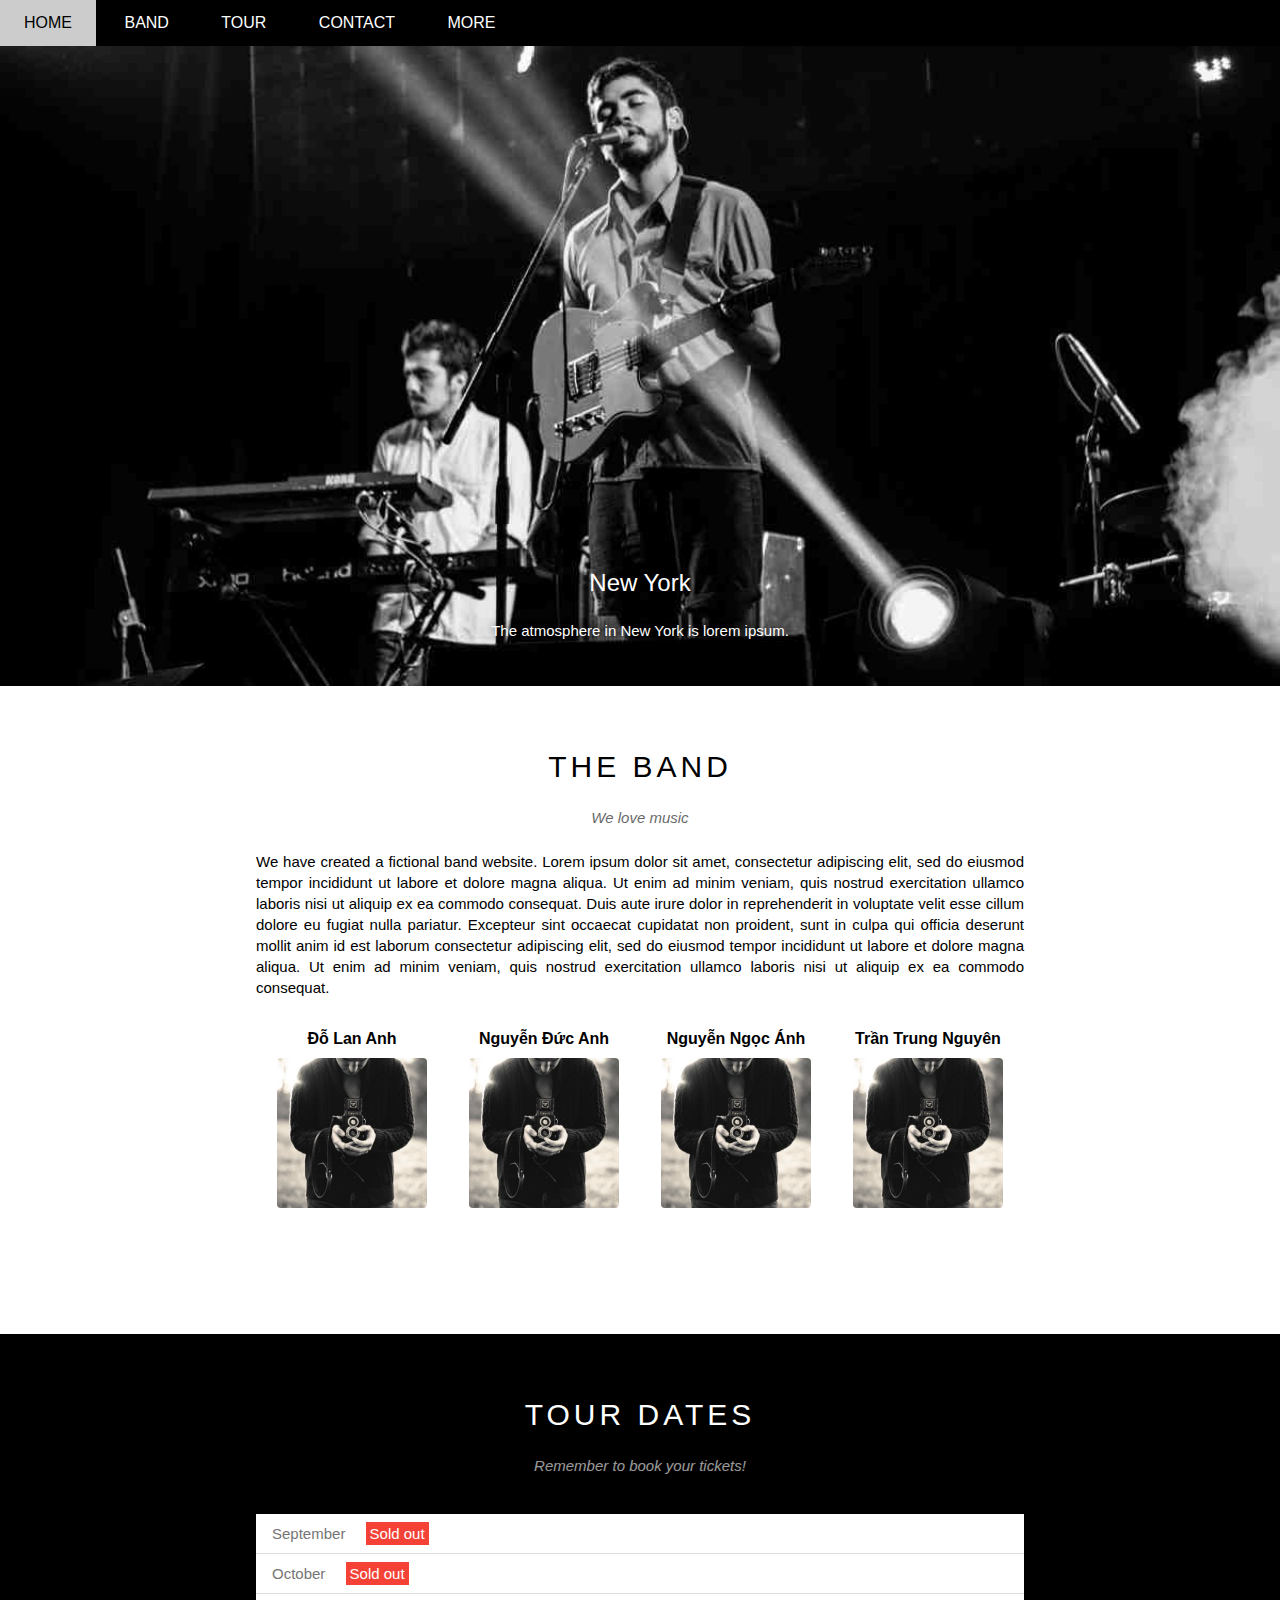
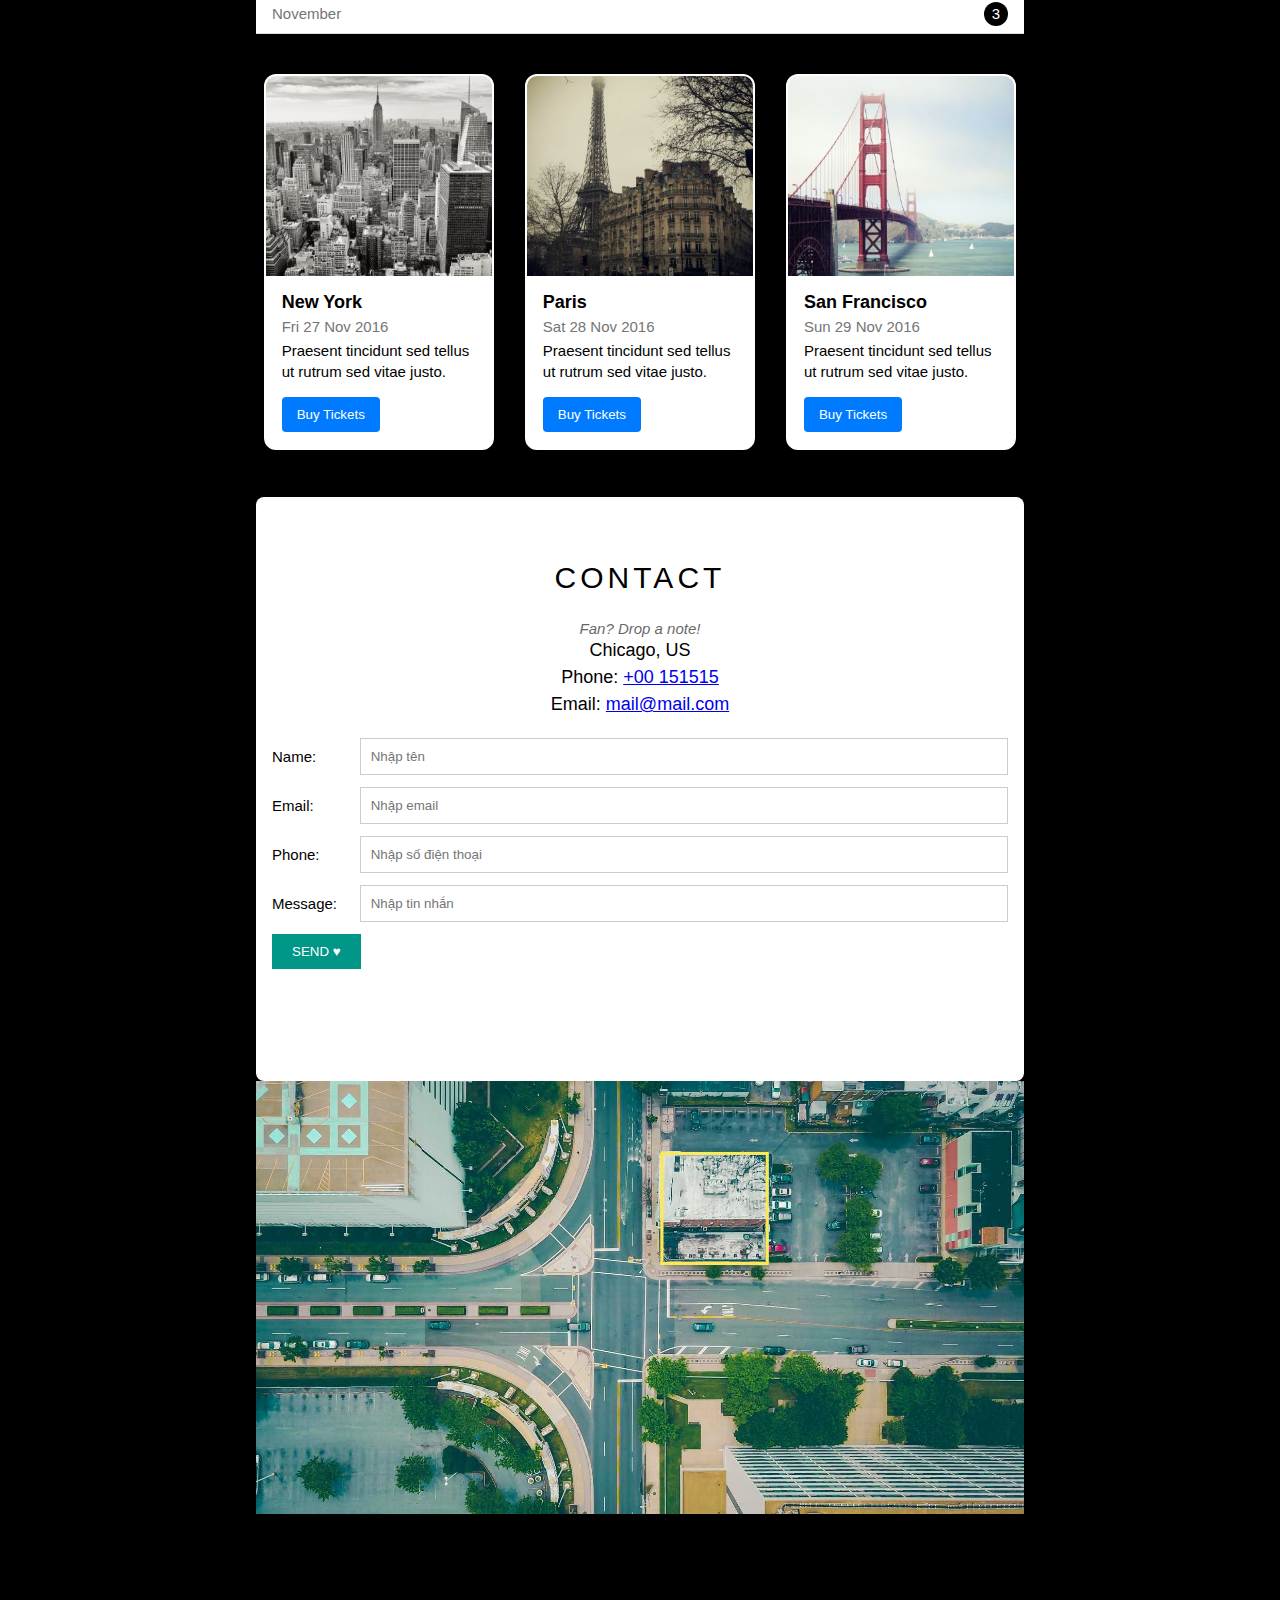
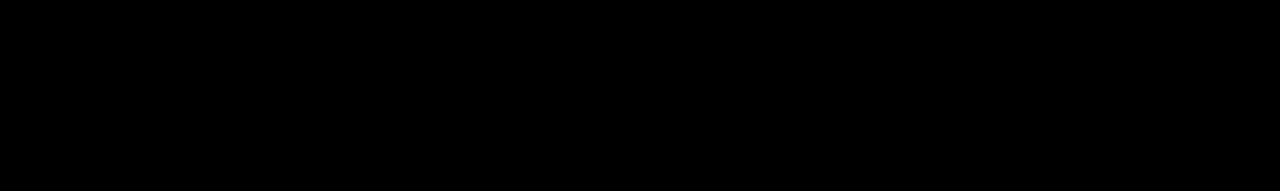
==== concert_ticket/index.html @ 75340928 "Giải quyết xung đột và cập nhật" ====
<!DOCTYPE html>
<html lang="en">
<head>
    <meta charset="UTF-8">
    <meta http-equiv="X-UA-Compatible" content="IE=edge">
    <meta name="viewport" content="width=device-width, initial-scale=1.0">
    <title>W3.CSS Template</title>
    <link rel="icon" type="image/x-icon" href="https://www.w3schools.com/favicon.ico">
    <link rel="stylesheet" href="./assets/css/style.css">
    <link rel="stylesheet" href="./assets/css/responsive.css">
</head>
<body>
    <div id="main">
        <div id="header">
            <!-- Begin: Nav -->
            <ul id="nav">
                <li><a href="#">Home</a></li>
                <li><a href="#band">Band</a></li>
                <li><a href="#tour">Tour</a></li>
                <li><a href="#contact">Contact</a></li>
                <li>
                    <a href="#">
                        More
                        <i class="nav-arrow-down fa-solid fa-sort-down"></i>
                    </a>
                    <ul class="subnav">
                        <li><a href="#">Merchandise</a></li>
                        <li><a href="#">Extras</a></li>
                        <li><a href="#">Media</a></li>
                    </ul>
                </li>
            </ul>
            <!-- End: Nav -->

            <!-- Mobile menu button -->
            <div id="mobile-menu" class="mobile-menu-btn">
                <i class="menu-icon fa-solid fa-bars"></i>
            </div>

            <!-- Search button -->
            <div class="search-btn">
                <i class="search-icon fa-solid fa-magnifying-glass"></i>
            </div>
        </div>

        <div id="slider">
            <div class="text-content">
                <h2 class="text-heading">New York</h2>
                <div class="text-decription">The atmosphere in New York is lorem ipsum.</div>
            </div>
        </div>

        <div id="content">
            <!-- About section-->
            <div id="band" class="content-section">
                <h2 class="section-heading">THE BAND</h2>
                <p class="section-sub-heading">We love music</p>
                <p class="about-text">
                    We have created a fictional band website. Lorem ipsum dolor sit amet, consectetur adipiscing elit, sed do eiusmod tempor incididunt ut labore et dolore magna aliqua. Ut enim ad minim veniam, quis nostrud exercitation ullamco laboris nisi ut aliquip ex ea commodo consequat. Duis aute irure dolor in reprehenderit in voluptate velit esse cillum dolore eu fugiat nulla pariatur. Excepteur sint occaecat cupidatat non proident, sunt in culpa qui officia deserunt mollit anim id est laborum consectetur adipiscing elit, sed do eiusmod tempor incididunt ut labore et dolore magna aliqua. Ut enim ad minim veniam, quis nostrud exercitation ullamco laboris nisi ut aliquip ex ea commodo consequat.
                </p>
                <div class="row members-list">
                    <div class="col col-third s-col-full mt-32 text-center">
                        <p class="member-name">Đỗ Lan Anh</p>
                        <img src="./assets/img/bandmember.jpg" alt="Name" class="member-img">
                    </div>
                    <div class="col col-third s-col-full mt-32 text-center">
                        <p class="member-name">Nguyễn Đức Anh</p>
                        <img src="./assets/img/bandmember.jpg" alt="Name" class="member-img">
                    </div>
                    <div class="col col-third s-col-full mt-32 text-center">
                        <p class="member-name">Nguyễn Ngọc Ánh</p>
                        <img src="./assets/img/bandmember.jpg" alt="Name" class="member-img">
                    </div>
                    <div class="col col-third s-col-full mt-32 text-center">
                        <p class="member-name">Trần Trung Nguyên</p>
                        <img src="./assets/img/bandmember.jpg" alt="Name" class="member-img">
                    </div>
                </div>
            </div>

            <!-- Tour section-->
            <div id="tour" class="tour-section">
                <div class="content-section">
                    <h2 class="section-heading text-white">TOUR DATES</h2>
                    <p class="section-sub-heading text-white">Remember to book your tickets!</p>
                    
                    <ul class="tickets-list">
                        <li>September <span class="sold-out">Sold out</span></li>
                        <li>October <span class="sold-out">Sold out</span></li>
                        <li>November <span class="quantity">3</span></li>
                    </ul>



                    
<!-- Places -->
<!-- Places -->
<!-- Cơ chế Ticket -->
<div class="places-list">
    <audio id="newyork-sound" src="./assets/audio/tay_cruel_summer.mp3" preload="auto"></audio>
    <audio id="paris-sound" src="./assets/audio/attention.mp3" preload="auto"></audio>
    <audio id="sanfran-sound" src="./assets/audio/lovely.mp3" preload="auto"></audio>

    <div class="ticket" 
         onmouseover="document.getElementById('newyork-sound').play();" 
         onmouseout="document.getElementById('newyork-sound').pause(); document.getElementById('newyork-sound').currentTime = 0;">
        <img src="./assets/img/newyork.jpg" alt="New York" class="place-img">
        <div class="place-body">
            <h3 class="place-heading">New York</h3>
            <p class="place-time">Fri 27 Nov 2016</p>
            <p class="pace-desc">Praesent tincidunt sed tellus ut rutrum sed vitae justo.</p>
            <button class="btn js-buy-ticket">Buy Tickets</button>
        </div>
    </div>
    
    <div class="ticket" 
         onmouseover="document.getElementById('paris-sound').play();" 
         onmouseout="document.getElementById('paris-sound').pause(); document.getElementById('paris-sound').currentTime = 0;">
        <img src="./assets/img/paris.jpg" alt="Paris" class="place-img">
        <div class="place-body">
            <h3 class="place-heading">Paris</h3>
            <p class="place-time">Sat 28 Nov 2016</p>
            <p class="pace-desc">Praesent tincidunt sed tellus ut rutrum sed vitae justo.</p>
            <button class="btn js-buy-ticket">Buy Tickets</button>
        </div>
    </div>
    
    <div class="ticket" 
         onmouseover="document.getElementById('sanfran-sound').play();" 
         onmouseout="document.getElementById('sanfran-sound').pause(); document.getElementById('sanfran-sound').currentTime = 0;">
        <img src="./assets/img/sanfran.jpg" alt="San Francisco" class="place-img">
        <div class="place-body">
            <h3 class="place-heading">San Francisco</h3>
            <p class="place-time">Sun 29 Nov 2016</p>
            <p class="pace-desc">Praesent tincidunt sed tellus ut rutrum sed vitae justo.</p>
            <button class="btn js-buy-ticket">Buy Tickets</button>
        </div>
    </div>
</div>


<!-- Begin: Contact section -->
<div id="contact" class="content-section">
    <h2 class="section-heading">CONTACT</h2>
    <p class="section-sub-heading">Fan? Drop a note!</p>

    <div class="contact-content">
        <!-- Thông tin liên hệ -->
        <div class="contact-info">
            <p><i class="fa-solid fa-location-dot"></i> Chicago, US</p>
            <p><i class="fa-solid fa-phone"></i> Phone: <a href="tel:+00 151515">+00 151515</a></p>
            <p><i class="fa-solid fa-envelope"></i> Email: <a href="mailto:mail@mail.com">mail@mail.com</a></p>
        </div>

        <!-- Form nhập liệu -->
        <div class="contact-form">
            <form action="">
                <div class="form-group">
                    <label for="name">Name:</label>
                    <input type="text" id="name" name="name" placeholder="Nhập tên" class="form-control" required>
                </div>
                <div class="form-group">
                    <label for="email">Email:</label>
                    <input type="email" id="email" name="email" placeholder="Nhập email" class="form-control" required>
                </div>
                <div class="form-group">
                    <label for="phone">Phone:</label>
                    <input type="text" id="phone" name="phone" placeholder="Nhập số điện thoại" class="form-control" required>
                </div>
                <div class="form-group">
                    <label for="message">Message:</label>
                    <input type="text" id="message" name="message" placeholder="Nhập tin nhắn" class="form-control" required>
                </div>
                <input class="contact-submit-btn" type="submit" value="SEND ♥">
            </form>
        </div>
    </div>
</div>



            <!-- End: Contact section -->

            <div class="map-section">
                <img src="./assets/img/map.jpg" alt="Map">
            </div>
        </div>

        <div id="footer">
            <div class="social-list">
                <a href=""><i class="fa-brands fa-facebook-square"></i></a>
                <a href=""><i class="fa-brands fa-instagram"></i></a>
                <a href=""><i class="fa-brands fa-snapchat-square"></i></a>
                <a href=""><i class="fa-brands fa-pinterest-p"></i></a>
                <a href=""><i class="fa-brands fa-twitter"></i></a>
                <a href=""><i class="fa-brands fa-linkedin-in"></i></a>
            </div>
            <p class="coppyright">Powered by <a href="">w3.css</a></p>
        </div>
    </div>
    <div class="modal js-modal">
        <div class="modal-container js-modal-container">
            <div class="modal-close js-modal-close">
                <i class="fa-solid fa-xmark"></i>
            </div>

            <header class="modal-header">
                <i class="modal-heading-icon fa-solid fa-suitcase"></i>
                Tickets
            </header>

            <div class="modal-body">
                <label for="ticket-quantity" class="modal-label">
                    <i class="fa-solid fa-cart-shopping"></i>
                    Tickets, $15 per person
                </label>
                <input id="ticket-quantity"  type="text" class="modal-input" placeholder="How many?">

                <label for="tickets-email" class="modal-label">
                    <i class="fa-solid fa-user"></i>
                    Send to
                </label>
                <input id="tickets-email" type="email" class="modal-input" placeholder="Enter email">

                <button id="buy-tickets">Pay
                    <i class="fa-solid fa-check"></i>
                </button>
            </div>

            <footer class="modal-footer">
                <p class="modal-help">Need <a href="">help?</a></p>
            </footer>
        </div>
    </div>

    <script>
        var header = document.getElementById('header');
        var mobileMenu = document.getElementById('mobile-menu');
        var headerHeight = header.clientHeight;

        // Đóng/mở mobile menu 
        mobileMenu.onclick = function() {
            var isClosed = header.clientHeight === headerHeight;
            if (isClosed) {
                header.style.height = 'auto';
            } else {
                header.style.height = null;
            }
        }

        // Tự động đóng khi chọn menu
        var menuItems = document.querySelectorAll('#nav li a[href*="#"');
        for (var i = 0; i< menuItems.length; i++) {
            var menuItem = menuItems[i];
            
            menuItem.onclick = function(event) {
                var isParentMenu = this.nextElementSibling && this.nextElementSibling.classList.contains('subnav')
                if (isParentMenu) {
                    event.preventDefault();
                } else {
                    header.style.height = null;
                }
            }
        }
    </script>

<!-- Script Modal -->
    <script>
        const buyBtns = document.querySelectorAll('.js-buy-ticket')
        const modal = document.querySelector('.js-modal')
        const modalContainer = document.querySelector('.js-modal-container')
        const modalClose = document.querySelector('.js-modal-close')

        // Hàm hiển thị modal mua vé (thêm class open vào modal)
        function showBuyTickets() {
            modal.classList.add('open')
        }

        // Hàm ẩn modal mua vé (gỡ bỏ class open cảu modal)
        function hideBuyTickets() {
            modal.classList.remove('open')
        }

        // Lặp qua từng thẻ button và nghe hành vi click
        for ( const buyBtn of buyBtns) {
            buyBtn.addEventListener('click', showBuyTickets)
        }

        // Nghe hành vi click vào button close
        modalClose.addEventListener('click', hideBuyTickets)

        modal.addEventListener('click', hideBuyTickets)

        modalContainer.addEventListener('click', function (event) {
            event.stopPropagation()
        })
    </script>
</body>
</html>
---- concert_ticket/assets/css/style.css ----
/* Reset CSS */
* {
    padding: 0;
    margin: 0;
    box-sizing: border-box;
}
html {
    scroll-behavior: smooth;
    font-family: Arial, Helvetica, sans-serif;
}
/*
1. Từ ngoài Vào trong
2. Từ trên xuống dưới
3. Tổng quan đến chi tiết
*/

/*
1. Vị trí
2. Kích thước (width, height)
3. Màu sắc
4. Kiểu dáng (kiểu chữ, hình tròn, vuông,...)
*/

/* Common */
.clear {
    clear: both;
}

.text-white {
    color: #fff !important;
}

.text-center {
    text-align: center !important;
}

.pull-right {
    float: right !important;
}

.btn {
    color: #fff;
    background-color: #000;
    text-decoration: none;
    padding: 11px 16px;
    display: inline-block;
    margin-top: 15px;
    border: none;
    text-align: center;
    -webkit-appearance: none;
}

.btn:hover {
    cursor: pointer;
    color: #000;
    background-color: #ccc;
}

.mt-8 {
    margin-top: 8px !important;
}

.mt-16 {
    margin-top: 16px !important;
}

.mt-32 {
    margin-top: 32px !important;
}

.row{
    margin-left: -8px;
    margin-right: -8px;
}

.row::after {
    content: "";
    display: block;
    clear: both;
}

.col {
    float: left;
    padding-left: 8px;
    padding-right: 8px;
}

.col-full {
    width: 100%;
}

.col-half {
    width: 50%;
}

.col-third {
    width: calc(100%/3);   
}
/* main */
#main {

}

#header {
    height: 46px;
    background-color: #000;
    position: fixed;
    top: 0;
    left: 0;
    right: 0;
    z-index: 1;
}   

#nav {
    display: inline-block;
}

#nav , .subnav{
    list-style-type: none;
}

#nav > li {
    display: inline-block;
}

#nav li {
    position: relative;
}

#nav > li > a {
    color: white;
    text-transform: uppercase;
}

#nav li a {
    text-decoration: none;
    line-height: 46px;
    padding: 0 24px;
    display: block;
}

#nav li:hover .subnav {
    display: block;
}

#nav .subnav li:hover > a,
#nav > li:hover > a {
    color: #000;
    background-color: #ccc;
}


#nav .subnav {
   display: none;
   position: absolute;
   top: 100%;
   left: 0;
   min-width: 160px;
   background-color: #fff;
   box-shadow: 0 0 10px rgba(0, 0, 0, 0.3);
}

#nav .subnav a {
    color: #000;
    padding: 8px 16px;
    line-height: 22px;  
}

#header .mobile-menu-btn {
    position: absolute;
    top: 0;
    right: 0;
    display: none;
}

#header .mobile-menu-btn,
#header .search-btn {
    float: right;
    padding: 0 21px;
}

#header .search-btn:hover {
    background-color: #f44336;
    cursor: pointer;
}

#header .mobile-menu-btn:hover {
    background-color: #ccc;
}

#header .mobile-menu-btn:hover .menu-icon {
    color: #000;
}

#header .menu-icon,
#header .search-icon {
    color: #fff;
    font-size: 20px;
    line-height: 46px;
}

#slider {
    position: relative;
    margin-top: 46px;
    padding-top: 50%;
    background: url('../img/chicago.jpg') top center / cover no-repeat;
}

#slider .text-content {
    position: absolute;
    bottom: 47px;
    color: white;
    width: 100%;
    text-align: center;
}

#slider .text-heading {
    font-weight: 500;
    font-size: 24px;
    margin-bottom: 25px;
}

#slider .text-decription {
    font-size: 15px;
    margin-top: 25px;
    text-shadow: 0 0 8px #000;
}

#content {

}

#content .content-section {
    width: 800px;
    max-width: 100%;
    margin-left: auto;
    margin-right: auto;
    padding: 64px 0 112px;
    padding-left: 16px;
    padding-right: 16px;
}

#content .section-heading {
    font-size: 30px;
    font-weight: 500;
    text-align: center;
    letter-spacing: 4px;
}

#content .section-sub-heading {
    font-size: 15px;
    text-align: center;
    margin-top: 25px;
    font-style: italic;
    opacity: 0.6;
}

#content .about-text {
    margin-top: 25px;
    font-size: 15px ;
    text-align: justify;
    line-height: 1.4;
}

.members-list {
    display: flex; 
    justify-content: space-around; 
    flex-wrap: nowrap; 
    margin: 0 auto; 
}

.col {
    text-align: center; 
    margin: 10px; 
}

.member-name {
    font-weight: bold; 
    margin-bottom: 10px;
}

.member-img {
    width: 150px; 
    height: auto; 
    border-radius: 4px; 
    cursor: pointer; 
    transition: transform 0.3s; 
}

.member-img:hover {
    transform: scale(1.1); 
}

.modal {
    display: none; 
    position: fixed; 
    z-index: 1000; 
    left: 0;
    top: 0;
    width: 100%;
    height: 100%;
    background-color: rgba(0, 0, 0, 0.8); 
    justify-content: center; 
    align-items: center; 
}

.modal img {
    max-width: 90%; 
    max-height: 90%; 
    border-radius: 4px; 
}

/* Hiệu ứng hiển thị modal khi liên kết được kích hoạt */
#member1:target, #member2:target, #member3:target, #member4:target {
    display: flex; 
}

.close {
    position: absolute; 
    top: 20px;
    right: 30px;
    color: white; 
    font-size: 30px; 
    text-decoration: none; 
}

/* Tour section */
.tour-section {
    background-color: #000;
}
.tickets-list {
    background-color: #fff;
    margin-top: 40px;
    list-style: none;
}

.tickets-list li {
    color: #757575;
    font-size: 15px;
    padding: 11px 16px;
    border-bottom: 1px solid #ddd;

}
 
.tickets-list .sold-out {
    background-color: #f44336;
    color: #fff;
    padding: 3px 4px;
    margin-left: 16px;
}

.tickets-list .quantity {
    float: right;
    width: 24px;
    height: 24px;
    background-color: #000;
    color: #fff;
    border-radius: 50%;
    text-align: center;
    line-height: 24px;
    margin-top: -3px;
}

/* Places */
/* Cơ chế Ticket */
/* Cơ chế Ticket */
.places-list {
    display: flex;
    flex-wrap: wrap; /* Cho phép các tấm vé xuống dòng nếu không đủ chỗ */
    justify-content: space-between;
    margin-top: 32px;
}

.ticket {
    background-color: #fff;
    border: 2px solid #fff; /* Đường viền màu trắng */
    border-radius: 12px; /* Bo tròn góc */
    box-shadow: 0 4px 10px rgba(0, 0, 0, 0.1); /* Bóng đổ nhẹ */
    overflow: hidden;
    width: 30%; /* Thay đổi chiều rộng thành 30% */
    margin: 1%; /* Khoảng cách giữa các tấm vé */
    transition: transform 0.3s, box-shadow 0.3s; /* Hiệu ứng khi hover */
}

.ticket:hover {
    transform: translateY(-5px) scale(1.02); /* Nâng tấm vé lên và phóng to khi hover */
    box-shadow: 0 8px 20px rgba(0, 0, 0, 0.2); /* Bóng đổ đậm hơn khi hover */
}

.place-img {
    width: 100%;
    display: block;
    height: 200px; /* Đặt chiều cao cho hình ảnh */
    object-fit: cover; /* Đảm bảo hình ảnh đầy đủ mà không bị méo */
}

.place-body {
    padding: 16px;
    font-size: 15px;
}

.place-heading {
    font-size: 18px;
    font-weight: 550;
    margin-bottom: 5px;
}

.place-time {
    margin: 5px 0;
    color: #757575;
}

.pace-desc {
    margin: 5px 0;
    line-height: 1.4;
}

.btn {
    background-color: #007bff;
    color: white;
    border: none;
    padding: 10px 15px;
    border-radius: 4px;
    cursor: pointer;
    margin-top: 10px;
    transition: background-color 0.3s; /* Hiệu ứng cho nút */
}

.btn:hover {
    background-color: #0056b3; /* Đổi màu khi hover */
}



/* Contact from */
/* Nền trắng cho phần contact */
#contact {
    background-color: #ffffff; /* Màu nền trắng */
    padding: 20px; /* Thêm khoảng cách bên trong */
    border-radius: 8px; /* Bo góc */
    box-shadow: 0 2px 10px rgba(0, 0, 0, 0.1); /* Hiệu ứng đổ bóng */
    margin-top: 40px; /* Khoảng cách phía trên */
  
}

/* Căn giữa thông tin liên hệ */
.contact-info {
    display: flex;
    flex-direction: column;
    align-items: center;
    font-size: 18px;
    line-height: 1.5;
    margin-bottom: 20px; /* Khoảng cách với các trường nhập */
    
}

/* Các trường nhập thông tin */
.contact-form {
    font-size: 15px;
    
}

.contact-form .form-group {
    display: flex;
    align-items: center;
    margin-bottom: 12px; /* Khoảng cách giữa các trường nhập */
}

.contact-form label {
    width: 100px; /* Đặt chiều rộng cho label */
}

.contact-form .form-control {
    padding: 10px;
    border: 1px solid #ccc;
    width: 100%; /* Đảm bảo chiều rộng đầy đủ */
}

/* Nút gửi */
.contact-submit-btn {
    background-color: #009688; /* Màu nền cho nút gửi */
    color: #ffffff; /* Màu chữ trắng */
    padding: 10px 20px; /* Khoảng cách bên trong nút */
    border: none; /* Bỏ viền */
    cursor: pointer; /* Con trỏ chuột khi hover */
}

.contact-submit-btn:hover {
    opacity: 0.9; /* Hiệu ứng hover */
}







/* Phần Modal */
.modal {
    position: fixed; /* Đặt modal ở vị trí cố định */
    top: 0; /* Căn lên trên cùng */
    right: 0; /* Căn bên phải */
    bottom: 0; /* Căn dưới cùng */
    left: 0; /* Căn bên trái */
    background-color: rgba(0, 0, 0, 0.4); /* Nền mờ cho modal */
    align-items: center; /* Căn giữa theo chiều dọc */
    justify-content: center; /* Căn giữa theo chiều ngang */
    display: none; /* Ẩn modal mặc định */
}

.modal.open {
    display: flex; /* Hiển thị modal khi mở */
}

.modal-container {
    background: #fff; /* Nền trắng cho container */
    width: 900px; /* Chiều rộng cố định cho modal */
    max-width: calc(100% - 32px); /* Đảm bảo không vượt quá 32px bên cạnh */
    min-height: 200px; /* Chiều cao tối thiểu */
    position: relative; /* Để sử dụng cho các phần tử con */
    animation: modalFadeIn ease .5s; /* Hiệu ứng hiện lên cho modal */
}

.modal-header {
    background: #009688; /* Màu nền cho tiêu đề modal */
    height: 130px; /* Chiều cao cho tiêu đề */
    display: flex; /* Hiển thị flex */
    align-items: center; /* Căn giữa theo chiều dọc */
    justify-content: center; /* Căn giữa theo chiều ngang */
    font-size: 30px; /* Kích thước chữ cho tiêu đề */
    color: #fff; /* Màu chữ cho tiêu đề */
}

.modal-heading-icon {
    margin-right: 16px; /* Khoảng cách bên phải cho biểu tượng tiêu đề */
}

.modal-close {
    position: absolute; /* Vị trí tuyệt đối cho nút đóng */
    right: 0; /* Căn bên phải */
    top: 0; /* Căn trên cùng */
    color: #fff; /* Màu chữ cho nút đóng */
    padding: 12px; /* Khoảng cách bên trong */
    cursor: pointer; /* Con trỏ khi hover */
    opacity: 0.8; /* Độ trong suốt cho nút đóng */
}

.modal-close:hover {
    opacity: 1; /* Độ trong suốt khi hover */
}

.modal-body {
    padding: 16px; /* Khoảng cách bên trong cho body */
}

.modal-label {
    display: block; /* Hiển thị nhãn như khối */
    font-size: 15px; /* Kích thước chữ cho nhãn */
    margin-bottom: 12px; /* Khoảng cách dưới nhãn */
}

.modal-input {
    border: 1px solid #ccc; /* Đường viền cho trường nhập */
    width: 100%; /* Chiều rộng 100% */
    padding: 10px; /* Khoảng cách bên trong cho trường nhập */
    font-size: 15px; /* Kích thước chữ cho trường nhập */
    margin-bottom: 24px; /* Khoảng cách dưới trường nhập */
}

#buy-tickets {
    background: #009688; /* Màu nền cho nút mua vé */
    border: none; /* Không có đường viền */
    color: #fff; /* Màu chữ cho nút */
    width: 100%; /* Chiều rộng 100% */
    font-size: 15px; /* Kích thước chữ cho nút */
    text-transform: uppercase; /* Chữ hoa */
    padding: 18px; /* Khoảng cách bên trong cho nút */
    cursor: pointer; /* Con trỏ khi hover */
}

#buy-tickets:hover {
    opacity: 0.9; /* Độ trong suốt khi hover */
}

.modal-footer {
    padding: 16px; /* Khoảng cách bên trong cho footer */
    text-align: right; /* Căn phải cho footer */
}

.modal-footer a {
    color: #2196f3; /* Màu chữ cho liên kết trong footer */
}

@keyframes modalFadeIn {
    from {
        opacity: 0; /* Bắt đầu với độ trong suốt = 0 */
        transform: translateY(-140px); /* Bắt đầu từ trên cùng */
    }
    to {
        opacity: 1; /* Kết thúc với độ trong suốt = 1 */
        transform: translateY(0); /* Kết thúc tại vị trí gốc */
    }
}


/* Map section */
.map-section img {
    width: 100%;
}

/* Footer section */
#footer {
    padding: 64px 16px;
    text-align: center;
}

#footer .social-list {
    font-size: 24px;
}

#footer .social-list a {
    color: rgba(0, 0, 0, 0.6);
    text-decoration: none;
}

#footer .coppyright a:hover,
#footer .social-list a:hover {
    color: rgba(0, 0, 0, 0.4);
}

#footer .coppyright {
    margin-top: 15px;
    color: rgba(0, 0, 0, 0.6);
}

#footer .coppyright a{
    color: rgba(0, 0, 0, 0.6);
}

/* Tablet */
---- concert_ticket/assets/css/responsive.css ----
/* BREAK POINT */

        /* PC */
        @media (min-width: 64em) {

        }

        /* Tablet & Mobile */
        @media (max-width: 63.9375em) {
            .btn {
                padding: 15px 16px;
            }

            #nav .subnav a {
                padding: 13px 12px;
            }

            .contact-info {
                line-height: 2;
            }

            .contact-submit-btn {
                font-size: 18px;
            }

            .contact-form .form-control {
                padding: 15px;
            }

            #footer .social-list {
                font-size: 40px;
            }

            #footer .social-list a {
                margin: 0 8px;
            }

            #footer .coppyright a {
            padding: 12px 0;
            display: inline-block
            }
        }

        /* Tablet */
        @media (min-width: 46.25em) and (max-width: 63.9375em) {
            
        }

        /* Mobile */
        @media (max-width: 46.1875em) {
            .s-full-width,
            .s-col-full{
                width: 100% !important;
            }
 
            .s-mt-8 {
                margin-top: 8px !important;
            }
             
            #header {
                overflow: hidden;
            }

            #header .mobile-menu-btn {
                display: block;
            }

            #header .search-btn {
                display: none;
            }

            #nav {
                display: block;
            }

            #nav li a {
                padding: 1px 24px;
            }

            #nav > li {
                display: block;
            }

            #nav > li:first-child {
                display: inline-block;
            }

            #nav .subnav {
                position: initial;
                background-color: #333;
            }

            #nav .subnav a {
                color: #fff;
                padding: 5px 41px;
            }

            #content .member-img {
                width: 60%;
            }

            .contact-form {
                margin-top: 32px;
            }
        }
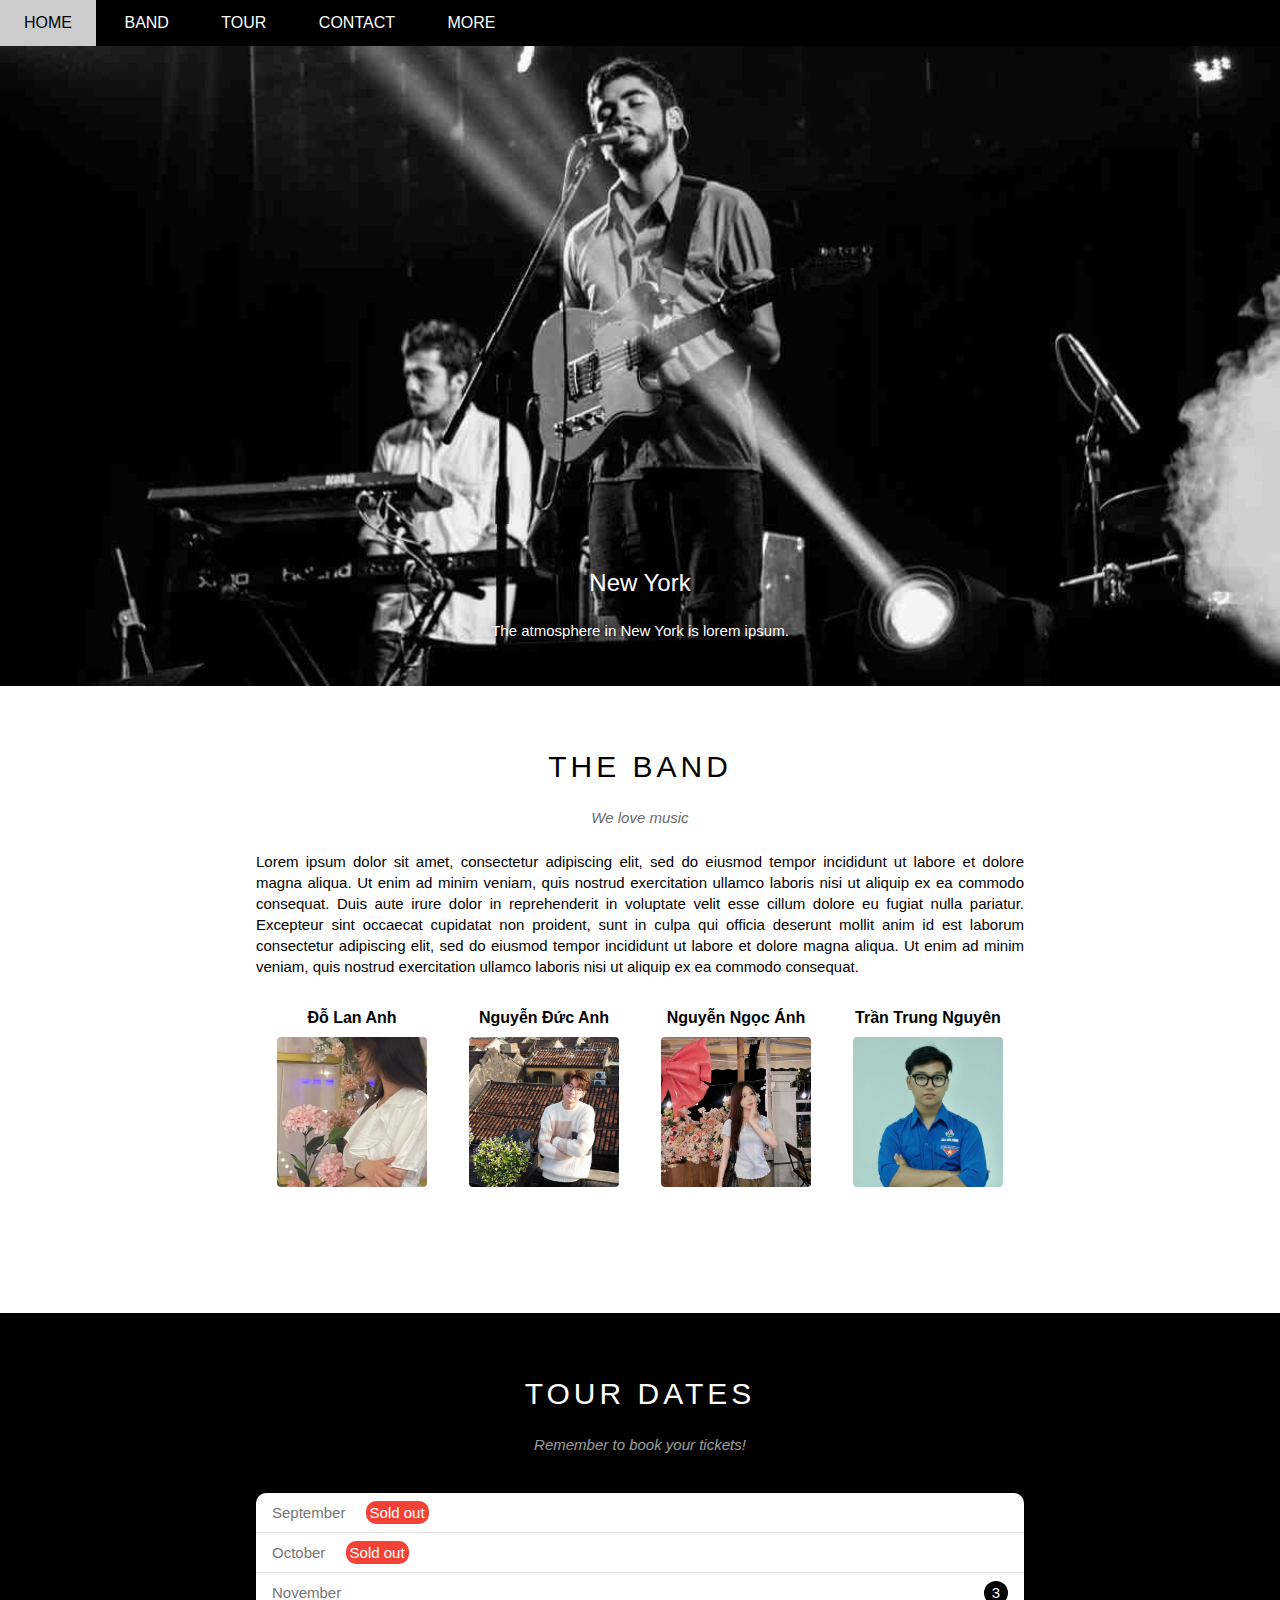
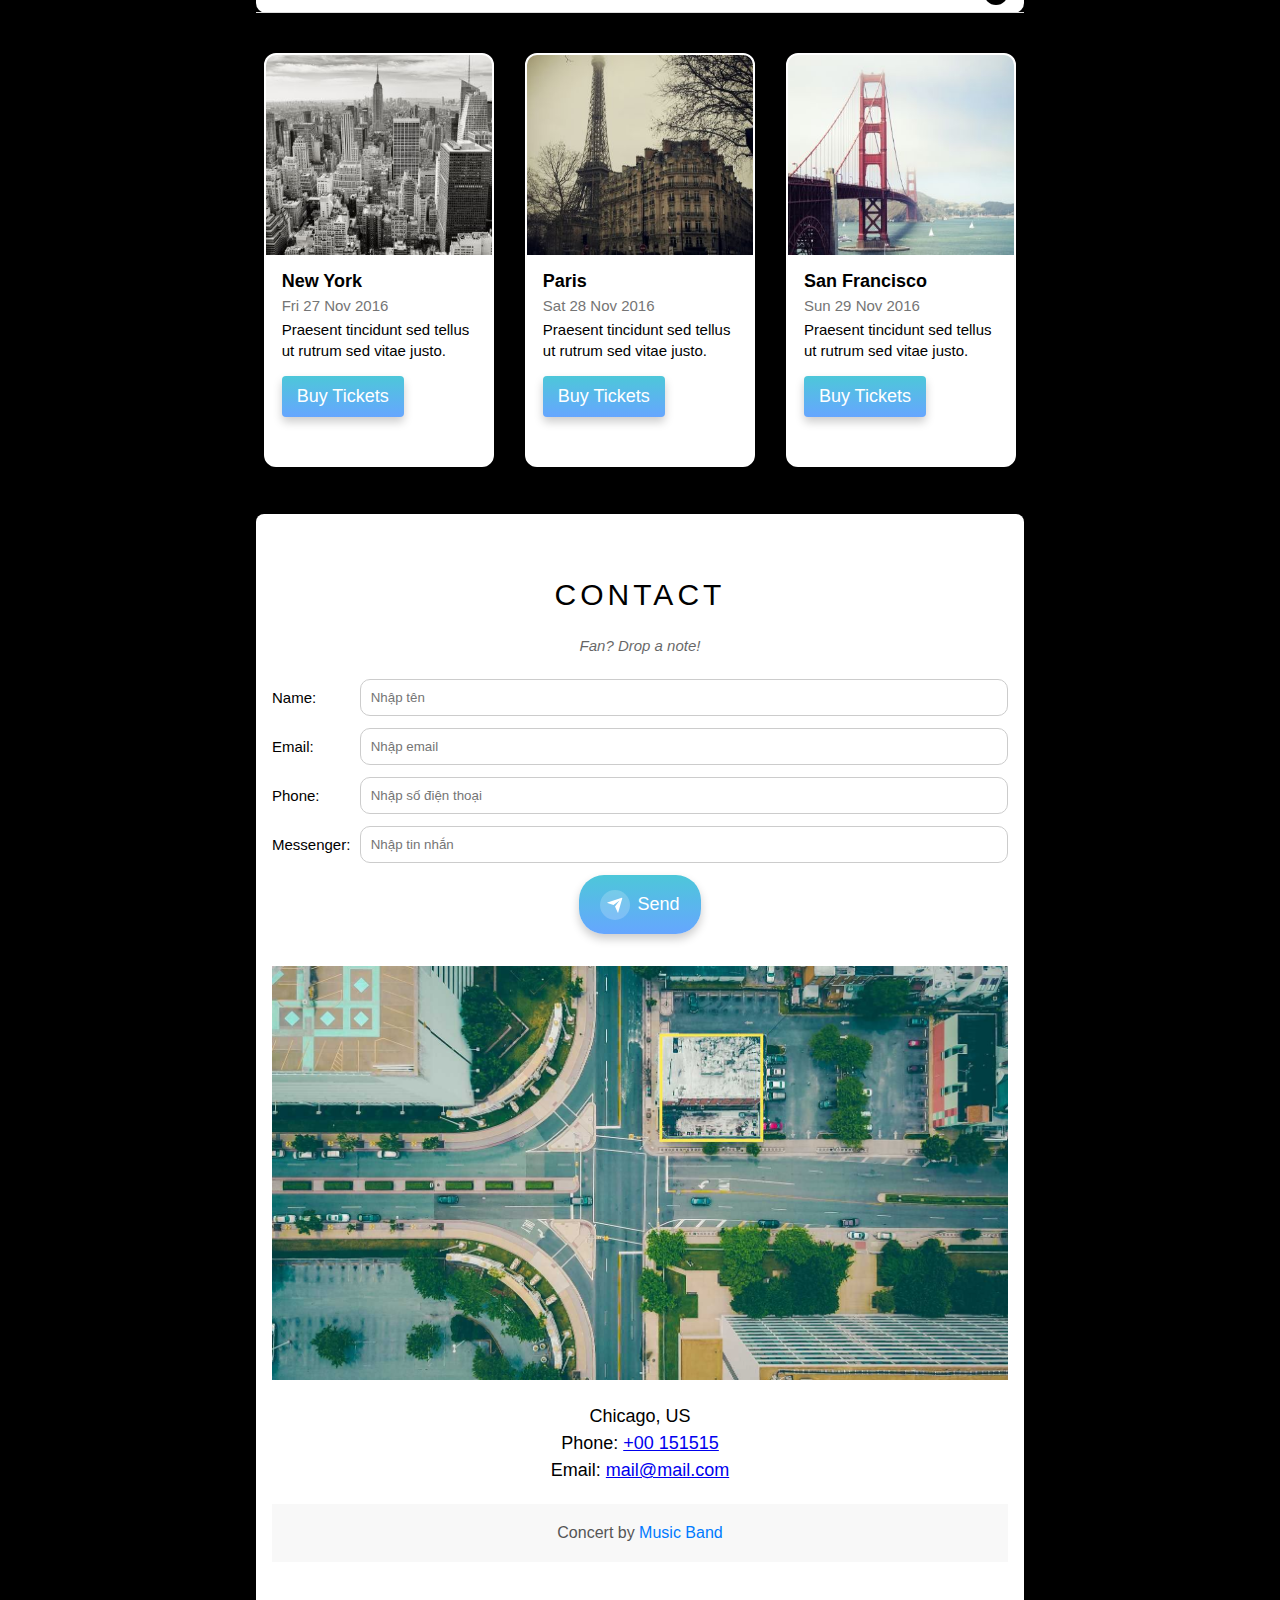
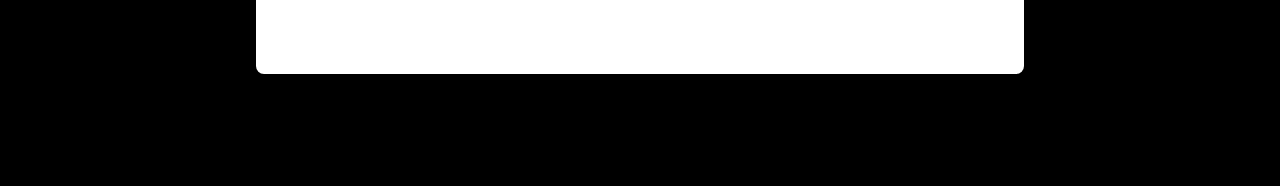
==== commit fae674a3: "finish" ====
--- a/concert_ticket/index.html
+++ b/concert_ticket/index.html
@@ -4,7 +4,7 @@
     <meta charset="UTF-8">
     <meta http-equiv="X-UA-Compatible" content="IE=edge">
     <meta name="viewport" content="width=device-width, initial-scale=1.0">
-    <title>W3.CSS Template</title>
+    <title>Band Music</title>
     <link rel="icon" type="image/x-icon" href="https://www.w3schools.com/favicon.ico">
     <link rel="stylesheet" href="./assets/css/style.css">
     <link rel="stylesheet" href="./assets/css/responsive.css">
@@ -56,24 +56,24 @@
                 <h2 class="section-heading">THE BAND</h2>
                 <p class="section-sub-heading">We love music</p>
                 <p class="about-text">
-                    We have created a fictional band website. Lorem ipsum dolor sit amet, consectetur adipiscing elit, sed do eiusmod tempor incididunt ut labore et dolore magna aliqua. Ut enim ad minim veniam, quis nostrud exercitation ullamco laboris nisi ut aliquip ex ea commodo consequat. Duis aute irure dolor in reprehenderit in voluptate velit esse cillum dolore eu fugiat nulla pariatur. Excepteur sint occaecat cupidatat non proident, sunt in culpa qui officia deserunt mollit anim id est laborum consectetur adipiscing elit, sed do eiusmod tempor incididunt ut labore et dolore magna aliqua. Ut enim ad minim veniam, quis nostrud exercitation ullamco laboris nisi ut aliquip ex ea commodo consequat.
+                    Lorem ipsum dolor sit amet, consectetur adipiscing elit, sed do eiusmod tempor incididunt ut labore et dolore magna aliqua. Ut enim ad minim veniam, quis nostrud exercitation ullamco laboris nisi ut aliquip ex ea commodo consequat. Duis aute irure dolor in reprehenderit in voluptate velit esse cillum dolore eu fugiat nulla pariatur. Excepteur sint occaecat cupidatat non proident, sunt in culpa qui officia deserunt mollit anim id est laborum consectetur adipiscing elit, sed do eiusmod tempor incididunt ut labore et dolore magna aliqua. Ut enim ad minim veniam, quis nostrud exercitation ullamco laboris nisi ut aliquip ex ea commodo consequat.
                 </p>
                 <div class="row members-list">
                     <div class="col col-third s-col-full mt-32 text-center">
                         <p class="member-name">Đỗ Lan Anh</p>
-                        <img src="./assets/img/bandmember.jpg" alt="Name" class="member-img">
+                        <img src="./assets/img/lanh.jpg" alt="Name" class="member-img">
                     </div>
                     <div class="col col-third s-col-full mt-32 text-center">
                         <p class="member-name">Nguyễn Đức Anh</p>
-                        <img src="./assets/img/bandmember.jpg" alt="Name" class="member-img">
+                        <img src="./assets/img/ducanh.jpg" alt="Name" class="member-img">
                     </div>
                     <div class="col col-third s-col-full mt-32 text-center">
                         <p class="member-name">Nguyễn Ngọc Ánh</p>
-                        <img src="./assets/img/bandmember.jpg" alt="Name" class="member-img">
+                        <img src="./assets/img/ngocanh.jpg" alt="Name" class="member-img">
                     </div>
                     <div class="col col-third s-col-full mt-32 text-center">
                         <p class="member-name">Trần Trung Nguyên</p>
-                        <img src="./assets/img/bandmember.jpg" alt="Name" class="member-img">
+                        <img src="./assets/img/nguyen.jpg" alt="Name" class="member-img">
                     </div>
                 </div>
             </div>
@@ -144,17 +144,11 @@
     <h2 class="section-heading">CONTACT</h2>
     <p class="section-sub-heading">Fan? Drop a note!</p>
 
-    <div class="contact-content">
-        <!-- Thông tin liên hệ -->
-        <div class="contact-info">
-            <p><i class="fa-solid fa-location-dot"></i> Chicago, US</p>
-            <p><i class="fa-solid fa-phone"></i> Phone: <a href="tel:+00 151515">+00 151515</a></p>
-            <p><i class="fa-solid fa-envelope"></i> Email: <a href="mailto:mail@mail.com">mail@mail.com</a></p>
-        </div>
+    
 
         <!-- Form nhập liệu -->
         <div class="contact-form">
-            <form action="">
+            <form action="" method="post">
                 <div class="form-group">
                     <label for="name">Name:</label>
                     <input type="text" id="name" name="name" placeholder="Nhập tên" class="form-control" required>
@@ -168,15 +162,23 @@
                     <input type="text" id="phone" name="phone" placeholder="Nhập số điện thoại" class="form-control" required>
                 </div>
                 <div class="form-group">
-                    <label for="message">Message:</label>
+                    <label for="message">Messenger:</label>
                     <input type="text" id="message" name="message" placeholder="Nhập tin nhắn" class="form-control" required>
                 </div>
-                <input class="contact-submit-btn" type="submit" value="SEND ♥">
-            </form>
-        </div>
-    </div>
-</div>
-
+
+<button>
+  <div class="svg-wrapper-1">
+    <div class="svg-wrapper">
+      <svg height="24" width="24" viewBox="0 0 24 24" xmlns="http://www.w3.org/2000/svg">
+        <path d="M0 0h24v24H0z" fill="none"></path>
+        <path d="M1.946 9.315c-.522-.174-.527-.455.01-.634l19.087-6.362c.529-.176.832.12.684.638l-5.454 19.086c-.15.529-.455.547-.679.045L12 14l6-8-8 6-8.054-2.685z" fill="currentColor"></path>
+      </svg>
+    </div>
+  </div>
+  <span>Send</span>
+</button>
+
+    
 
 
             <!-- End: Contact section -->
@@ -186,18 +188,22 @@
             </div>
         </div>
 
-        <div id="footer">
-            <div class="social-list">
-                <a href=""><i class="fa-brands fa-facebook-square"></i></a>
-                <a href=""><i class="fa-brands fa-instagram"></i></a>
-                <a href=""><i class="fa-brands fa-snapchat-square"></i></a>
-                <a href=""><i class="fa-brands fa-pinterest-p"></i></a>
-                <a href=""><i class="fa-brands fa-twitter"></i></a>
-                <a href=""><i class="fa-brands fa-linkedin-in"></i></a>
-            </div>
-            <p class="coppyright">Powered by <a href="">w3.css</a></p>
-        </div>
-    </div>
+        
+            <div class="contact-content">
+                <!-- Thông tin liên hệ -->
+                <div class="contact-info">
+                    <p><i class="fa-solid fa-location-dot"></i> Chicago, US</p>
+                    <p><i class="fa-solid fa-phone"></i> Phone: <a href="tel:+00 151515">+00 151515</a></p>
+                    <p><i class="fa-solid fa-envelope"></i> Email: <a href="mailto:mail@mail.com">mail@mail.com</a></p>
+                </div>
+
+
+                <div id="footer">
+    <p class="copyright">Concert by <a href="">Music Band</a></p>
+</div>
+
+                
+
     <div class="modal js-modal">
         <div class="modal-container js-modal-container">
             <div class="modal-close js-modal-close">
--- a/concert_ticket/assets/css/style.css
+++ b/concert_ticket/assets/css/style.css
@@ -253,6 +253,7 @@
     margin-top: 25px;
     font-style: italic;
     opacity: 0.6;
+    margin-bottom: 25px;
 }
 
 #content .about-text {
@@ -281,10 +282,11 @@
 
 .member-img {
     width: 150px; 
-    height: auto; 
+    height: 150px; /* Đặt chiều cao thành 150px */
+    object-fit: cover; /* Đảm bảo hình ảnh không bị méo */
     border-radius: 4px; 
     cursor: pointer; 
-    transition: transform 0.3s; 
+    transition: transform 0.3s;   
 }
 
 .member-img:hover {
@@ -322,6 +324,7 @@
     color: white; 
     font-size: 30px; 
     text-decoration: none; 
+    
 }
 
 /* Tour section */
@@ -332,6 +335,7 @@
     background-color: #fff;
     margin-top: 40px;
     list-style: none;
+    border-radius: 10px;
 }
 
 .tickets-list li {
@@ -347,6 +351,7 @@
     color: #fff;
     padding: 3px 4px;
     margin-left: 16px;
+    border-radius: 10px;
 }
 
 .tickets-list .quantity {
@@ -440,24 +445,14 @@
     border-radius: 8px; /* Bo góc */
     box-shadow: 0 2px 10px rgba(0, 0, 0, 0.1); /* Hiệu ứng đổ bóng */
     margin-top: 40px; /* Khoảng cách phía trên */
-  
-}
-
-/* Căn giữa thông tin liên hệ */
-.contact-info {
-    display: flex;
-    flex-direction: column;
-    align-items: center;
-    font-size: 18px;
-    line-height: 1.5;
-    margin-bottom: 20px; /* Khoảng cách với các trường nhập */
     
 }
+
+
 
 /* Các trường nhập thông tin */
 .contact-form {
     font-size: 15px;
-    
 }
 
 .contact-form .form-group {
@@ -474,20 +469,96 @@
     padding: 10px;
     border: 1px solid #ccc;
     width: 100%; /* Đảm bảo chiều rộng đầy đủ */
+    border-radius: 10px; /* Bo góc cho các trường nhập */
+    transition: border-color 0.3s; /* Hiệu ứng chuyển màu viền */
+}
+
+.contact-form .form-control:focus {
+    border-color: #009688; /* Màu viền khi trường được chọn */
+    outline: none; /* Bỏ outline mặc định */
 }
 
 /* Nút gửi */
-.contact-submit-btn {
-    background-color: #009688; /* Màu nền cho nút gửi */
-    color: #ffffff; /* Màu chữ trắng */
-    padding: 10px 20px; /* Khoảng cách bên trong nút */
-    border: none; /* Bỏ viền */
-    cursor: pointer; /* Con trỏ chuột khi hover */
-}
-
-.contact-submit-btn:hover {
-    opacity: 0.9; /* Hiệu ứng hover */
-}
+/* From Uiverse.io by Saad3092003 */ 
+button {
+    font-family: inherit;
+    font-size: 18px;
+    background: linear-gradient(to bottom, #4dc7d9 0%,#66a6ff 100%);
+    color: white;
+    padding: 0.8em 1.2em;
+    display: flex;
+    align-items: center;
+    justify-content: center;
+    border: none;
+    border-radius: 25px;
+    box-shadow: 0px 5px 10px rgba(0, 0, 0, 0.2);
+    transition: all 0.3s;
+    margin: 0 auto; /* Căn giữa nút */
+    margin-bottom: 32px;
+    
+  }
+  
+  button:hover {
+    transform: translateY(-3px);
+    box-shadow: 0px 8px 15px rgba(0, 0, 0, 0.3);
+    padding: 0em;
+    background: linear-gradient(to bottom, #5bd9ec 0%,#97c3ff 100%);
+    cursor: pointer;
+  }
+  
+  button:active {
+    transform: scale(0.95);
+    box-shadow: 0px 2px 5px rgba(0, 0, 0, 0.2);
+  }
+  
+  button span {
+    display: block;
+    margin-left: 0.4em;
+    transition: all 0.3s;
+  }
+  
+  button:hover span {
+    scale: 0;
+    font-size: 0%;
+    opacity: 0;
+    transition: all 0.5s;
+  }
+  
+  button svg {
+    width: 18px;
+    height: 18px;
+    fill: white;
+    transition: all 0.3s;
+  }
+  
+  button .svg-wrapper {
+    display: flex;
+    align-items: center;
+    justify-content: center;
+    width: 30px;
+    height: 30px;
+    border-radius: 50%;
+    background-color: rgba(255, 255, 255, 0.2);
+    transition: all 0.3s;
+  }
+  
+  button:hover .svg-wrapper {
+    background-color: rgba(43, 169, 228, 0.897);
+    width: 54px;
+    height: 54px;
+  }
+  
+  button:hover svg {
+    width: 25px;
+    height: 25px;
+    margin-right: 5px;
+    transform: rotate(45deg);
+  }
+  
+  
+  
+  
+  
 
 
 
@@ -608,33 +679,37 @@
     width: 100%;
 }
 
-/* Footer section */
+/* Căn giữa thông tin liên hệ */
+.contact-info {
+    display: flex;
+    flex-direction: column;
+    align-items: center;
+    font-size: 18px;
+    line-height: 1.5;
+    margin-bottom: 20px; /* Khoảng cách với các trường nhập */
+    margin-top: 20px;
+}
+
 #footer {
-    padding: 64px 16px;
-    text-align: center;
-}
-
-#footer .social-list {
-    font-size: 24px;
-}
-
-#footer .social-list a {
-    color: rgba(0, 0, 0, 0.6);
-    text-decoration: none;
-}
-
-#footer .coppyright a:hover,
-#footer .social-list a:hover {
-    color: rgba(0, 0, 0, 0.4);
-}
-
-#footer .coppyright {
-    margin-top: 15px;
-    color: rgba(0, 0, 0, 0.6);
-}
-
-#footer .coppyright a{
-    color: rgba(0, 0, 0, 0.6);
-}
+    background-color: #f8f8f8; /* Màu nền cho footer */
+    padding: 20px; /* Khoảng cách bên trong */
+    text-align: center; /* Canh giữa nội dung */
+    position: relative; /* Đặt vị trí tương đối */
+}
+
+.copyright {
+    font-size: 16px; /* Kích thước chữ cho copyright */
+    color: #555; /* Màu chữ */
+}
+
+.copyright a {
+    color: #007BFF; /* Màu cho liên kết */
+    text-decoration: none; /* Bỏ gạch chân */
+}
+
+.copyright a:hover {
+    text-decoration: underline; /* Gạch chân khi di chuột qua */
+}
+
 
 /* Tablet */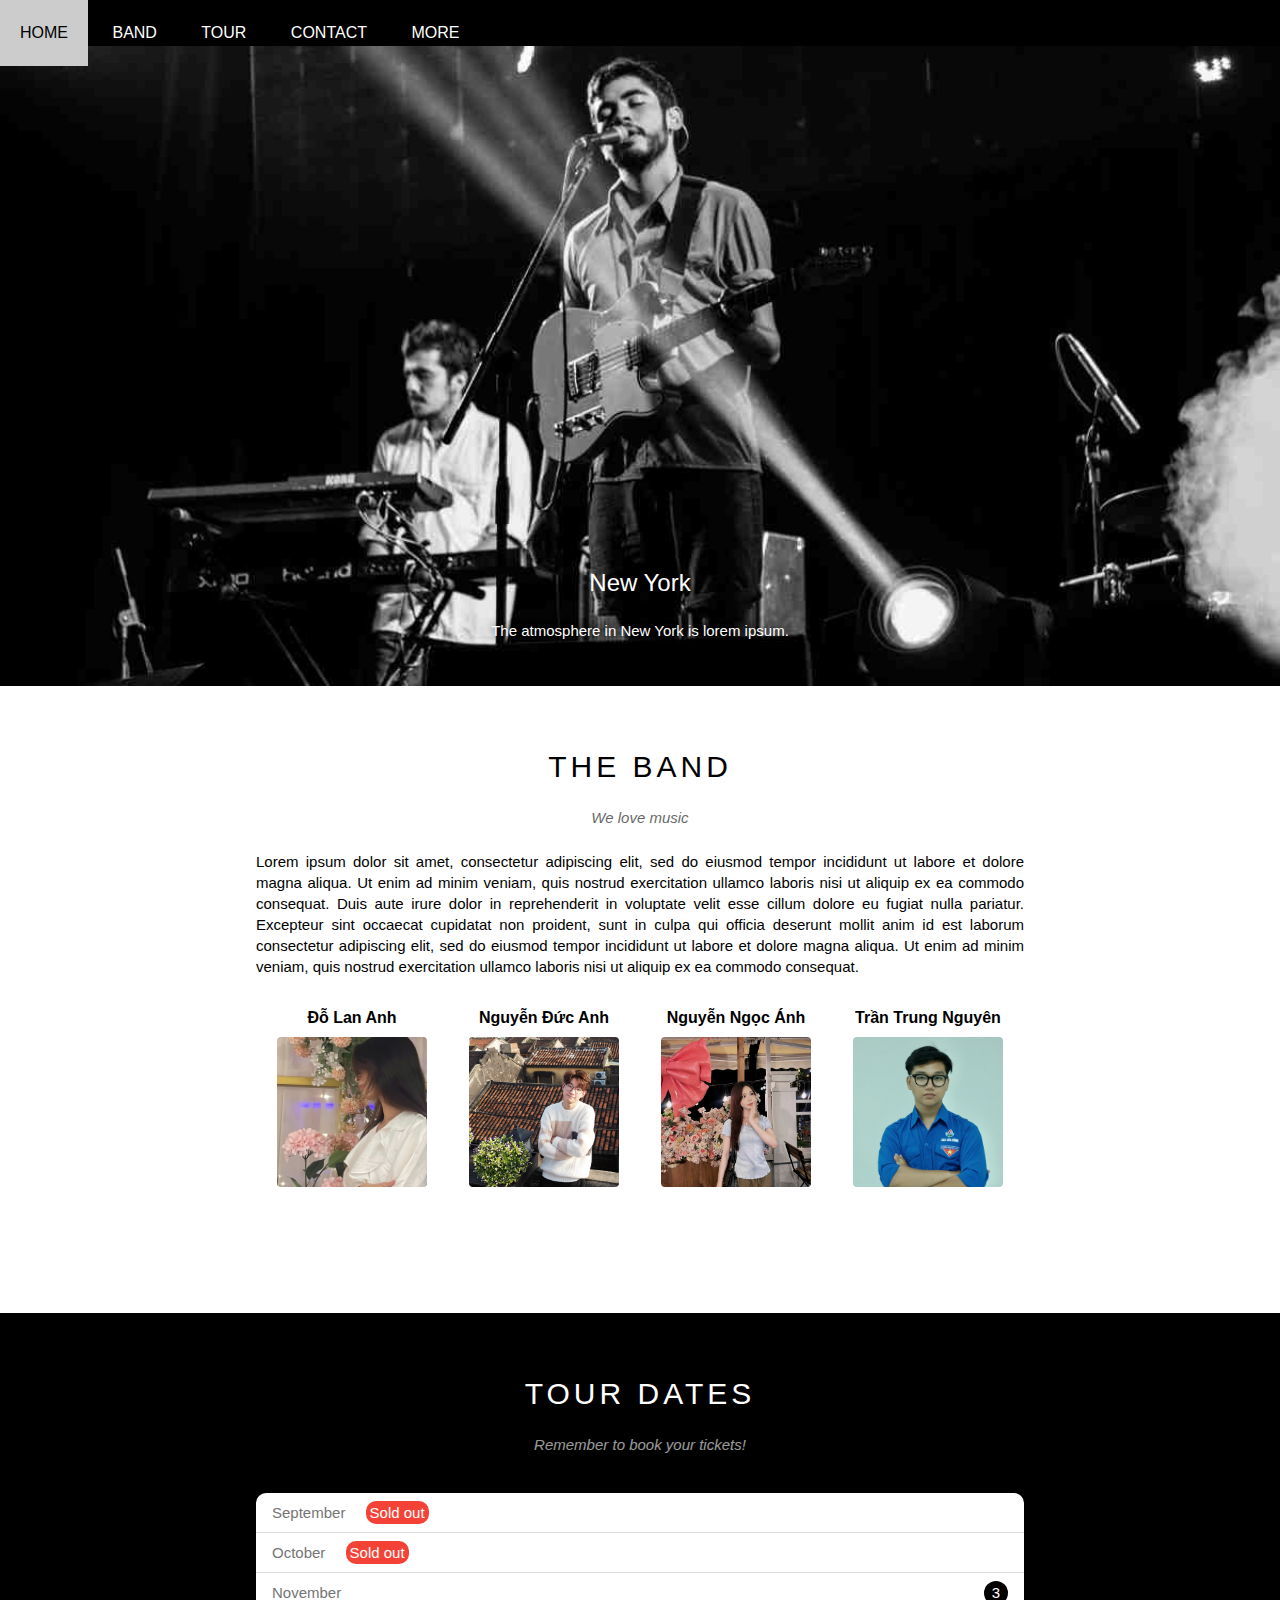
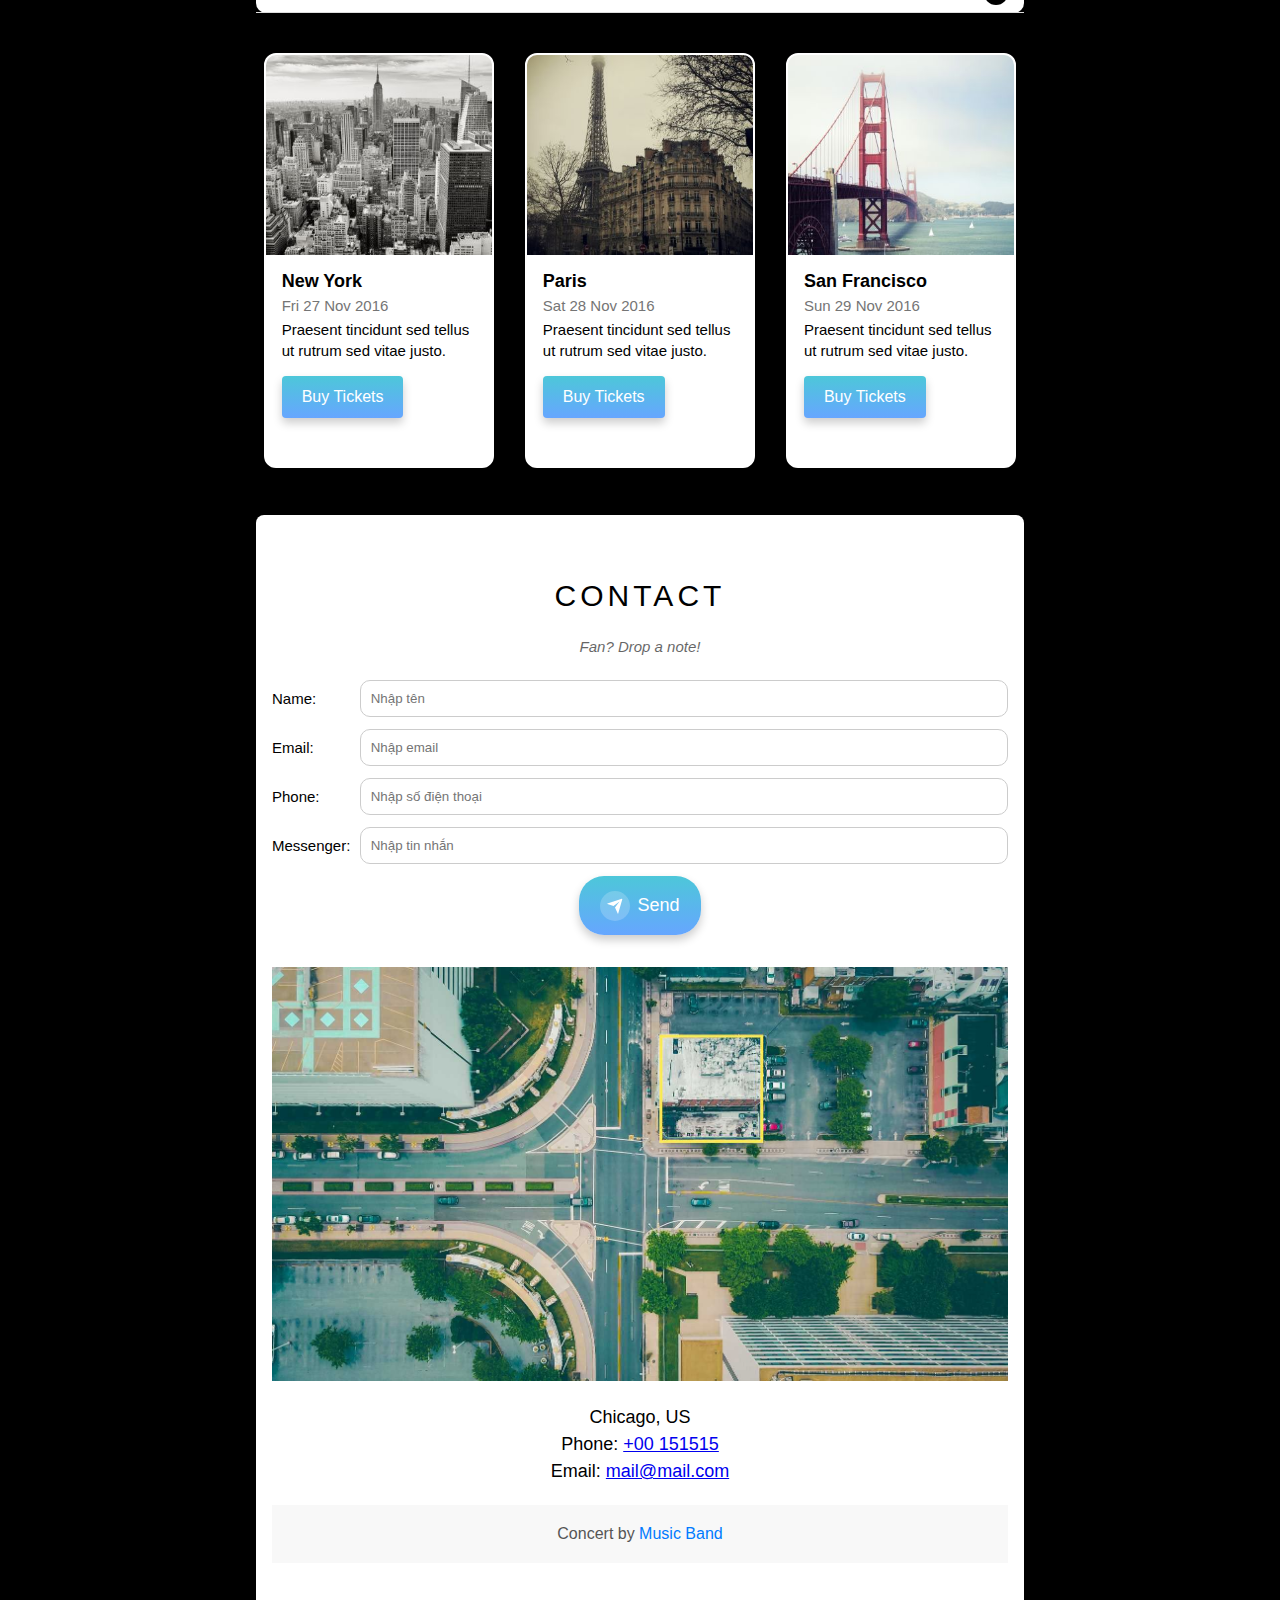
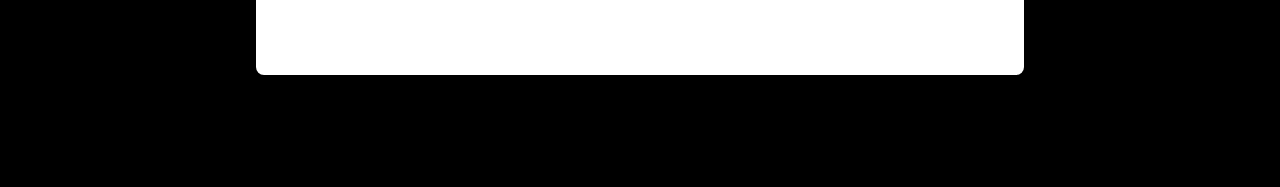
==== commit 5ed158d9: "aa" ====
--- a/concert_ticket/index.html
+++ b/concert_ticket/index.html
@@ -181,7 +181,7 @@
     
 
 
-            <!-- End: Contact section -->
+            <!-- End: Contact section/map -->
 
             <div class="map-section">
                 <img src="./assets/img/map.jpg" alt="Map">
--- a/concert_ticket/assets/css/style.css
+++ b/concert_ticket/assets/css/style.css
@@ -428,7 +428,7 @@
     border-radius: 4px;
     cursor: pointer;
     margin-top: 10px;
-    transition: background-color 0.3s; /* Hiệu ứng cho nút */
+    
 }
 
 .btn:hover {
@@ -639,7 +639,7 @@
 }
 
 #buy-tickets {
-    background: #009688; /* Màu nền cho nút mua vé */
+    background: #009688; /* Màu nền cho nút */
     border: none; /* Không có đường viền */
     color: #fff; /* Màu chữ cho nút */
     width: 100%; /* Chiều rộng 100% */
@@ -647,11 +647,15 @@
     text-transform: uppercase; /* Chữ hoa */
     padding: 18px; /* Khoảng cách bên trong cho nút */
     cursor: pointer; /* Con trỏ khi hover */
+    transition: all 0.3s ease; /* Tạo hiệu ứng mượt khi hover */
 }
 
 #buy-tickets:hover {
-    opacity: 0.9; /* Độ trong suốt khi hover */
-}
+    transform: scale(0.95); /* Thu nhỏ nút một chút */
+    opacity: 0.9; /* Giảm độ trong suốt khi hover */
+}
+
+
 
 .modal-footer {
     padding: 16px; /* Khoảng cách bên trong cho footer */
--- a/concert_ticket/assets/css/responsive.css
+++ b/concert_ticket/assets/css/responsive.css
@@ -1,105 +1,158 @@
-        /* BREAK POINT */
+/* BREAK POINT */
 
-        /* PC */
-        @media (min-width: 64em) {
+/* PC */
+@media (min-width: 64em) {
+    .btn {
+        padding: 12px 20px;
+        font-size: 16px;
+    }
 
-        }
+    #nav li a {
+        padding: 10px 20px;
+    }
 
-        /* Tablet & Mobile */
-        @media (max-width: 63.9375em) {
-            .btn {
-                padding: 15px 16px;
-            }
+    #content .member-img {
+        width: 150px; /* Kích thước hình ảnh cho PC */
+    }
+}
 
-            #nav .subnav a {
-                padding: 13px 12px;
-            }
+/* Tablet & Mobile */
+@media (max-width: 63.9375em) {
+    .btn {
+        padding: 15px 16px;
+    }
 
-            .contact-info {
-                line-height: 2;
-            }
+    #nav .subnav a {
+        padding: 13px 12px;
+    }
 
-            .contact-submit-btn {
-                font-size: 18px;
-            }
+    .contact-info {
+        line-height: 2;
+    }
 
-            .contact-form .form-control {
-                padding: 15px;
-            }
+    .contact-submit-btn {
+        font-size: 18px;
+    }
 
-            #footer .social-list {
-                font-size: 40px;
-            }
+    .contact-form .form-control {
+        padding: 15px;
+    }
 
-            #footer .social-list a {
-                margin: 0 8px;
-            }
+    #footer .social-list {
+        font-size: 40px;
+    }
 
-            #footer .coppyright a {
-            padding: 12px 0;
-            display: inline-block
-            }
-        }
+    #footer .social-list a {
+        margin: 0 8px;
+    }
 
-        /* Tablet */
-        @media (min-width: 46.25em) and (max-width: 63.9375em) {
-            
-        }
+    #footer .coppyright a {
+        padding: 12px 0;
+        display: inline-block;
+    }
+}
 
-        /* Mobile */
-        @media (max-width: 46.1875em) {
-            .s-full-width,
-            .s-col-full{
-                width: 100% !important;
-            }
- 
-            .s-mt-8 {
-                margin-top: 8px !important;
-            }
-             
-            #header {
-                overflow: hidden;
-            }
+/* Tablet */
+@media (min-width: 46.25em) and (max-width: 63.9375em) {
+    .btn {
+        padding: 14px 18px;
+    }
 
-            #header .mobile-menu-btn {
-                display: block;
-            }
+    .contact-form .form-control {
+        font-size: 16px; /* Kích thước phông chữ lớn hơn trên tablet */
+    }
+}
 
-            #header .search-btn {
-                display: none;
-            }
+/* Mobile */
+@media (max-width: 46.1875em) {
+    .s-full-width,
+    .s-col-full {
+        width: 100% !important;
+    }
 
-            #nav {
-                display: block;
-            }
+    .s-mt-8 {
+        margin-top: 8px !important;
+    }
 
-            #nav li a {
-                padding: 1px 24px;
-            }
+    #header {
+        overflow: hidden;
+    }
 
-            #nav > li {
-                display: block;
-            }
+    #header .mobile-menu-btn {
+        display: block;
+    }
 
-            #nav > li:first-child {
-                display: inline-block;
-            }
+    #header .search-btn {
+        display: none;
+    }
 
-            #nav .subnav {
-                position: initial;
-                background-color: #333;
-            }
+    #nav {
+        display: block;
+    }
 
-            #nav .subnav a {
-                color: #fff;
-                padding: 5px 41px;
-            }
+    #nav li a {
+        padding: 1px 24px;
+    }
 
-            #content .member-img {
-                width: 60%;
-            }
+    #nav > li {
+        display: block;
+    }
 
-            .contact-form {
-                margin-top: 32px;
-            }
-        }+    #nav > li:first-child {
+        display: inline-block;
+    }
+
+    #nav .subnav {
+        position: initial;
+        background-color: #333;
+    }
+
+    #nav .subnav a {
+        color: #fff;
+        padding: 5px 41px;
+    }
+
+    #content .member-img {
+        width: 60%;
+    }
+
+    .contact-form {
+        margin-top: 32px;
+    }
+}
+
+/* Mobile */
+@media (max-width: 46.1875em) {
+    .members-list {
+        display: block; /* Đặt lại kiểu hiển thị cho thành viên */
+    }
+
+    .col {
+        width: 150%; /* Đặt chiều rộng của mỗi cột là 100% */
+        margin-bottom: 16px; /* Khoảng cách giữa các thành viên */
+    }
+
+    .member-img {
+        width: 150px; /* Đặt kích thước hình ảnh thành viên */
+        height: 150px; /* Đặt chiều cao hình ảnh */
+        object-fit: cover; /* Cắt ảnh nếu cần */
+        display: block; /* Đảm bảo hình ảnh được hiển thị dưới dạng block */
+        margin: 0 auto; /* Canh giữa hình ảnh */
+    }
+}
+
+/* Mobile */
+@media (max-width: 46.1875em) {
+    .tickets-list {
+        display: block; /* Đặt lại kiểu hiển thị cho danh sách vé */
+    }
+
+    .ticket {
+        width: 100%; /* Đặt chiều rộng của mỗi vé là 100% */
+        margin-bottom: 16px; /* Khoảng cách giữa các vé */
+        padding: 10px; /* Padding cho mỗi vé */
+        border: 1px solid #ccc; /* Viền cho vé */
+        border-radius: 8px; /* Bo góc cho vé */
+        background-color: #f9f9f9; /* Màu nền cho vé */
+    }
+}
